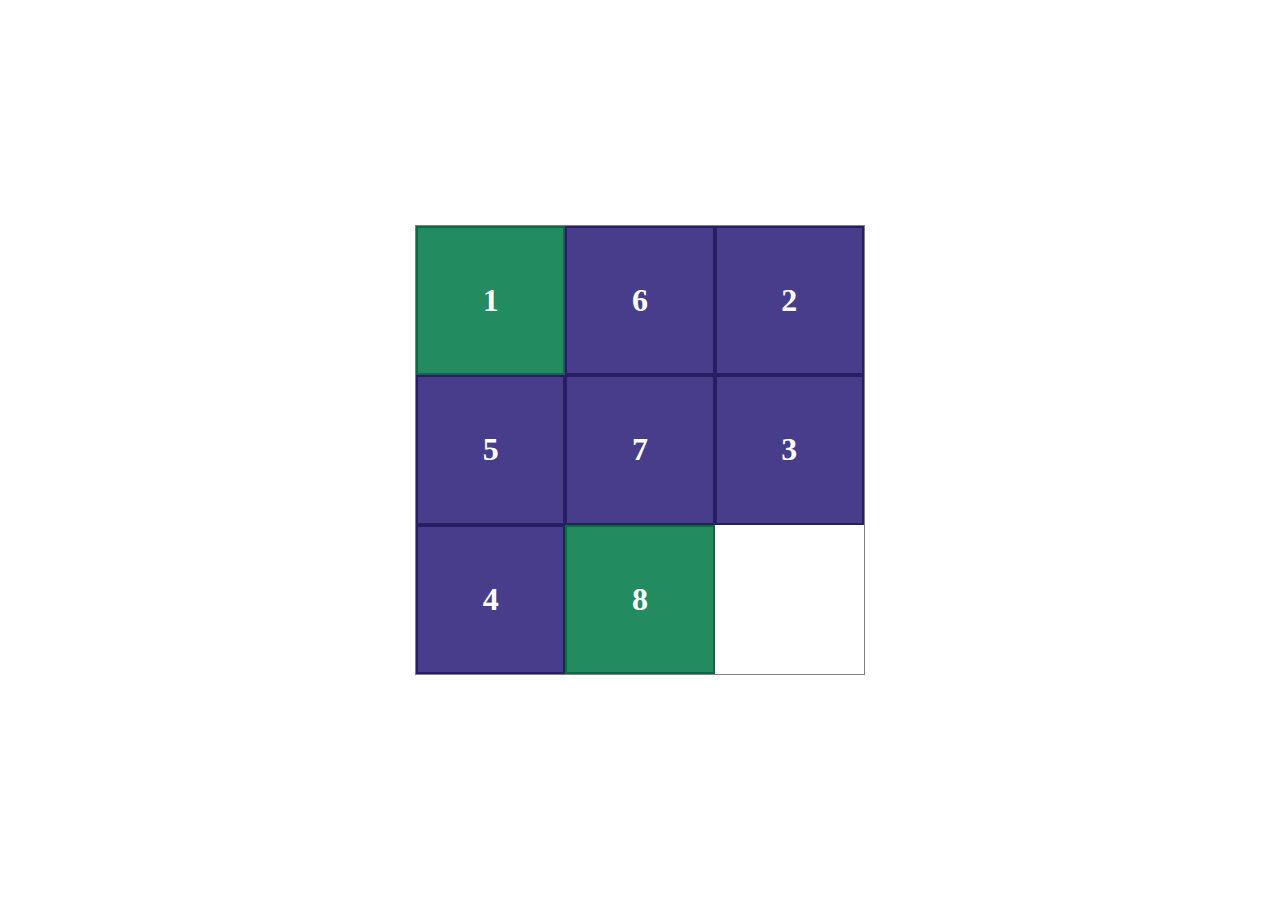
==== Puzzle/index.html @ d8082312 "PUZZLEGAME" ====
<!DOCTYPE html>
<html lang="en">
<head>
    <meta charset="UTF-8">
    <meta name="viewport" content="width=device-width, initial-scale=1.0">
    <title>8Puzzle</title>
    <link rel="stylesheet" href="style.css">
</head>
<body>
    <div id="board">
        <div class="square" row="0" column="0" value="1">
            <span>1</span>
        </div>
        <div class="square" row="0" column="1" value="2">
            <span>2</span>
        </div>
        <div class="square" row="0" column="2" value="3">
            <span>3</span>
        </div>
        <div class="square" row="1" column="0" value="4">
            <span>4</span>
        </div>
        <div class="square" row="1" column="1" value="5">
            <span>5</span>
        </div>
        <div class="square" row="1" column="2" value="6">
            <span>6</span>
        </div>
        <div class="square" row="2" column="0" value="7">
            <span>7</span>
        </div>
        <div class="square" row="2" column="1" value="8">
            <span>8</span>
        </div>
    </div>
    <script src="puzzle.js"></script>
</body>
</html>
---- Puzzle/style.css ----
* {
    box-sizing: border-box;
}

html, body {
    width: 100%;
    height: 100%;
}

body {
    margin: 0;
    padding: 0;
    display: flex;
    align-items: center;
    justify-content: center;
}

div#board {
    width: 450px;
    height: 450px;
    margin: auto;

    border: 1px solid gray;

    position: relative;
}

div.square {
    width: 33.33333%;
    aspect-ratio: 1;

    position: absolute;
    top: 0;
    left: 0;

    display: flex;
    align-items: center;
    justify-content: center;

    background-color: #483d8b;
    border: 2px solid #271e64;
    transition: left 0.3s, top 0.3s;
    cursor: pointer;
}

div.square.well-placed {
    background-color: #228b5f !important;
    border: 2px solid #0d6943 !important;
}

div.square span {
    font-size: 32px;
    font-weight: bold;
    color: #fff;
}
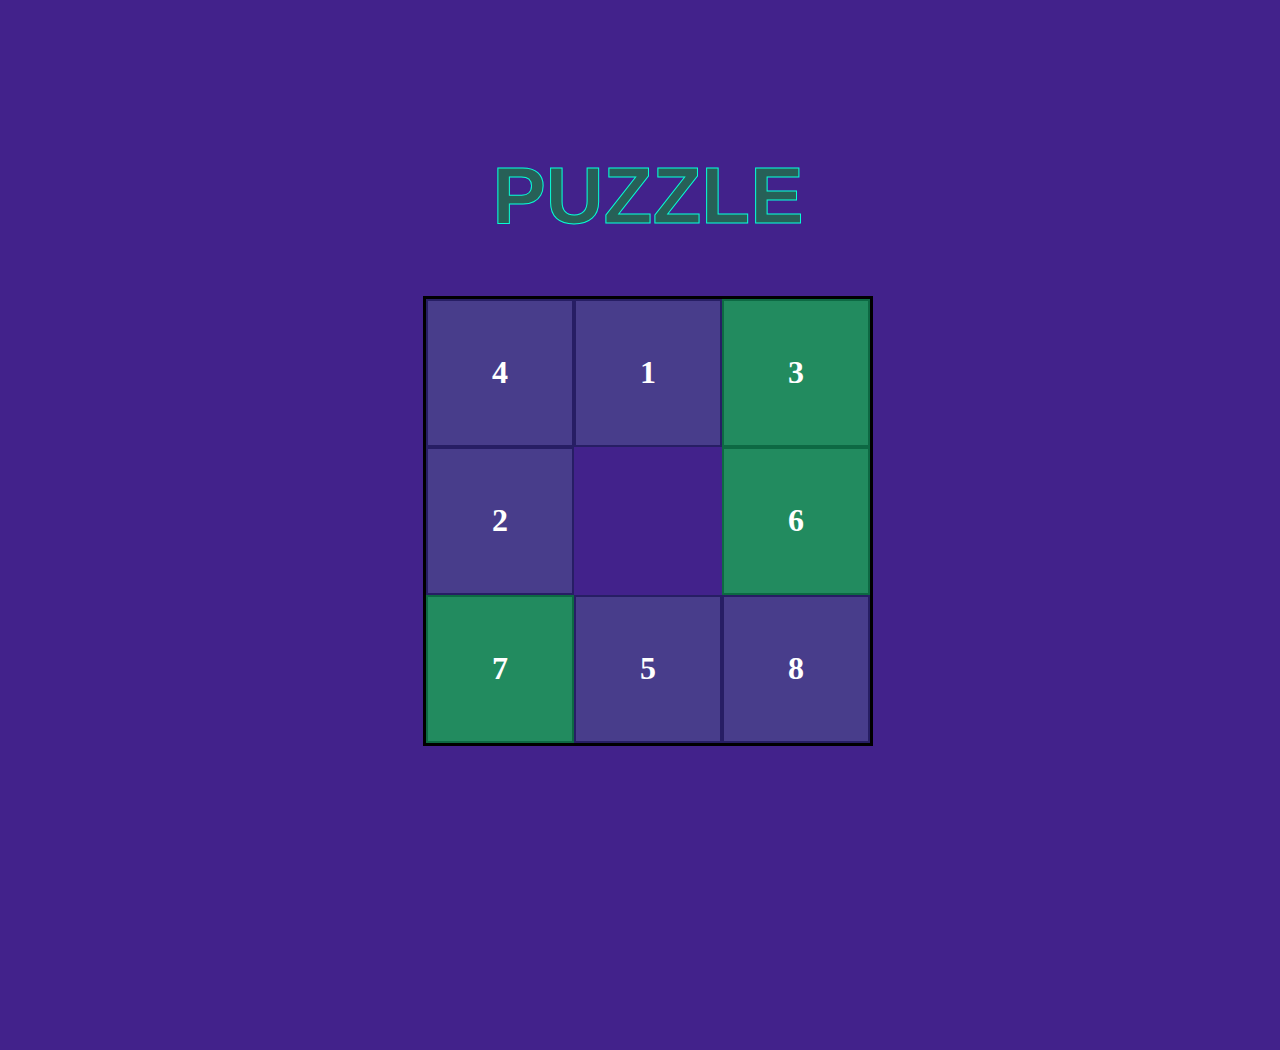
==== commit 112ad3e3: "update" ====
--- a/Puzzle/index.html
+++ b/Puzzle/index.html
@@ -7,6 +7,7 @@
     <link rel="stylesheet" href="style.css">
 </head>
 <body>
+        <h1>PUZZLE</h1>
     <div id="board">
         <div class="square" row="0" column="0" value="1">
             <span>1</span>
--- a/Puzzle/style.css
+++ b/Puzzle/style.css
@@ -5,22 +5,17 @@
 html, body {
     width: 100%;
     height: 100%;
+    background-color: #42228b
 }
 
-body {
-    margin: 0;
-    padding: 0;
-    display: flex;
-    align-items: center;
-    justify-content: center;
-}
+
 
 div#board {
     width: 450px;
     height: 450px;
     margin: auto;
 
-    border: 1px solid gray;
+    border: 3px solid rgb(0, 0, 0);
 
     position: relative;
 }
@@ -52,4 +47,12 @@
     font-size: 32px;
     font-weight: bold;
     color: #fff;
+}
+h1{
+    font-size:80px;
+    margin-top: 150px;
+    text-align: center;
+    color: rgb(39, 96, 87);;
+    font-family: 'Segoe UI', Tahoma, Geneva, Verdana, sans-serif;
+    -webkit-text-stroke:1px rgb(8, 252, 212);
 }